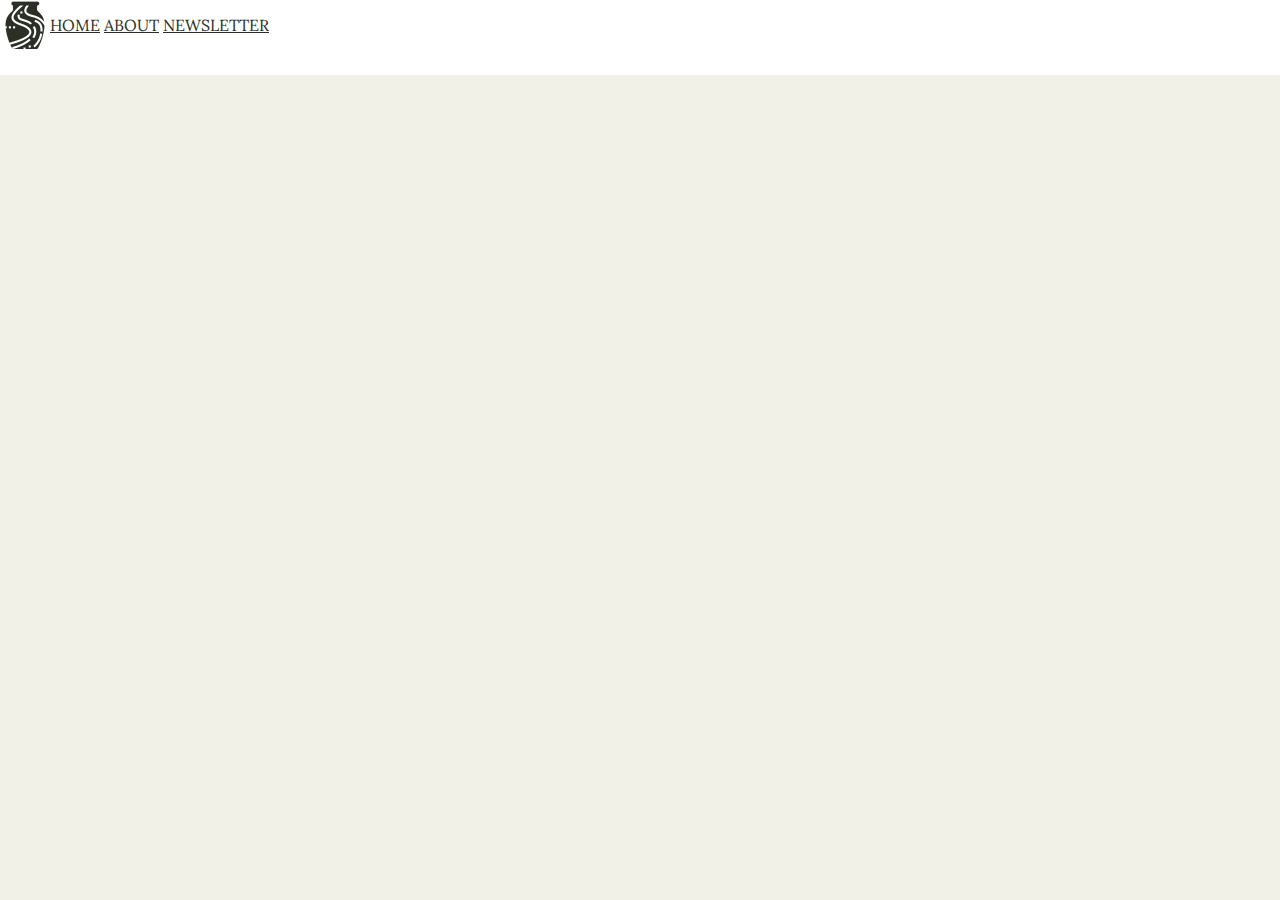
==== about.html @ 85ed7cf2 "heading and footer" ====
<!DOCTYPE html>
<html>
  <head>
    <meta charset="utf-8">
    <title>About | Bent Creek Ceramics</title>
    <link href="styles.css" rel=stylesheet>
    <link <link href="https://fonts.googleapis.com/css?family=Lora:400,700|Roboto:300,400,700" rel="stylesheet">
  </head>
  <body>
    <div class="main-navigation">
      <img id="logo" src="images/bent-creek-logo.png" alt="bent creek logo" height="50px" href="index.html" />
      <nav class="navigation">
        <a href="index.html">Home</a>
        <a href="about.html">About</a>
        <a href="newsletter.html">Newsletter</a>
      </nav>
  </body>
</html>
---- styles.css ----
/*Background: #F2F1E8
Text: #131511
Inline Link: #968772
Inline Link (Hover): #967343
Navigation Background: #FFFFFF
Navigation Text: #2B2F26
Navigation Text (Hover): #CD5D67
Navigation Text (Active) #968772
Button Background: #968772
Button Background (Hover): #967343
Button Text: #F2F1E8
Button Text (Hover): #FFFFFF
Input Border Bottom: #968772
Input Border Bottom (Focus): #967343*/

body {
font-family: 'Roboto', sans-serif;
font-family: 'Lora', serif;
  display:flex;
  flex-direction:column;
  width:auto 0px;
  background: #F2F1E8;
  margin:auto;
}
.wrapper {
  margin:0px;
}
.main-navigation {
  background:white;
  text-decoration:none;
  padding-bottom:25px;
  display:flex;
}
.wrapper h1,h2,h3 {
  font-family: 'Roboto', sans-serif
}
.navigation {
  align-self: center;
  flex-flow: wrap;

}
.navigation a {
  color:#2B2F26;
  text-transform: uppercase;
}
.site-header {
  padding:40px;
  display: flex;
  flex-direction: column;
  align-items: center;
  font-family: 'Lora', serif;
}
.site-header h1 {
justify-content: center;
font-family:'Lora', serif;
margin:0px;
font-size:50px;
font-weight:400;
}
.site-header h2 {
  margin:1px;
  font-family:'Lora', serif;
  font-weight:100;
  font-size:25px;
}
footer {
  background:#2B2F26;
  color:#F2F1E8;
  padding: 20px;
}
.ceramics-section a {
  background-color:#2B2F26;
  color:#F2F1E8;

}
#Endless-Possibilities {
  background-image: url("images/product-1.jpg");
}
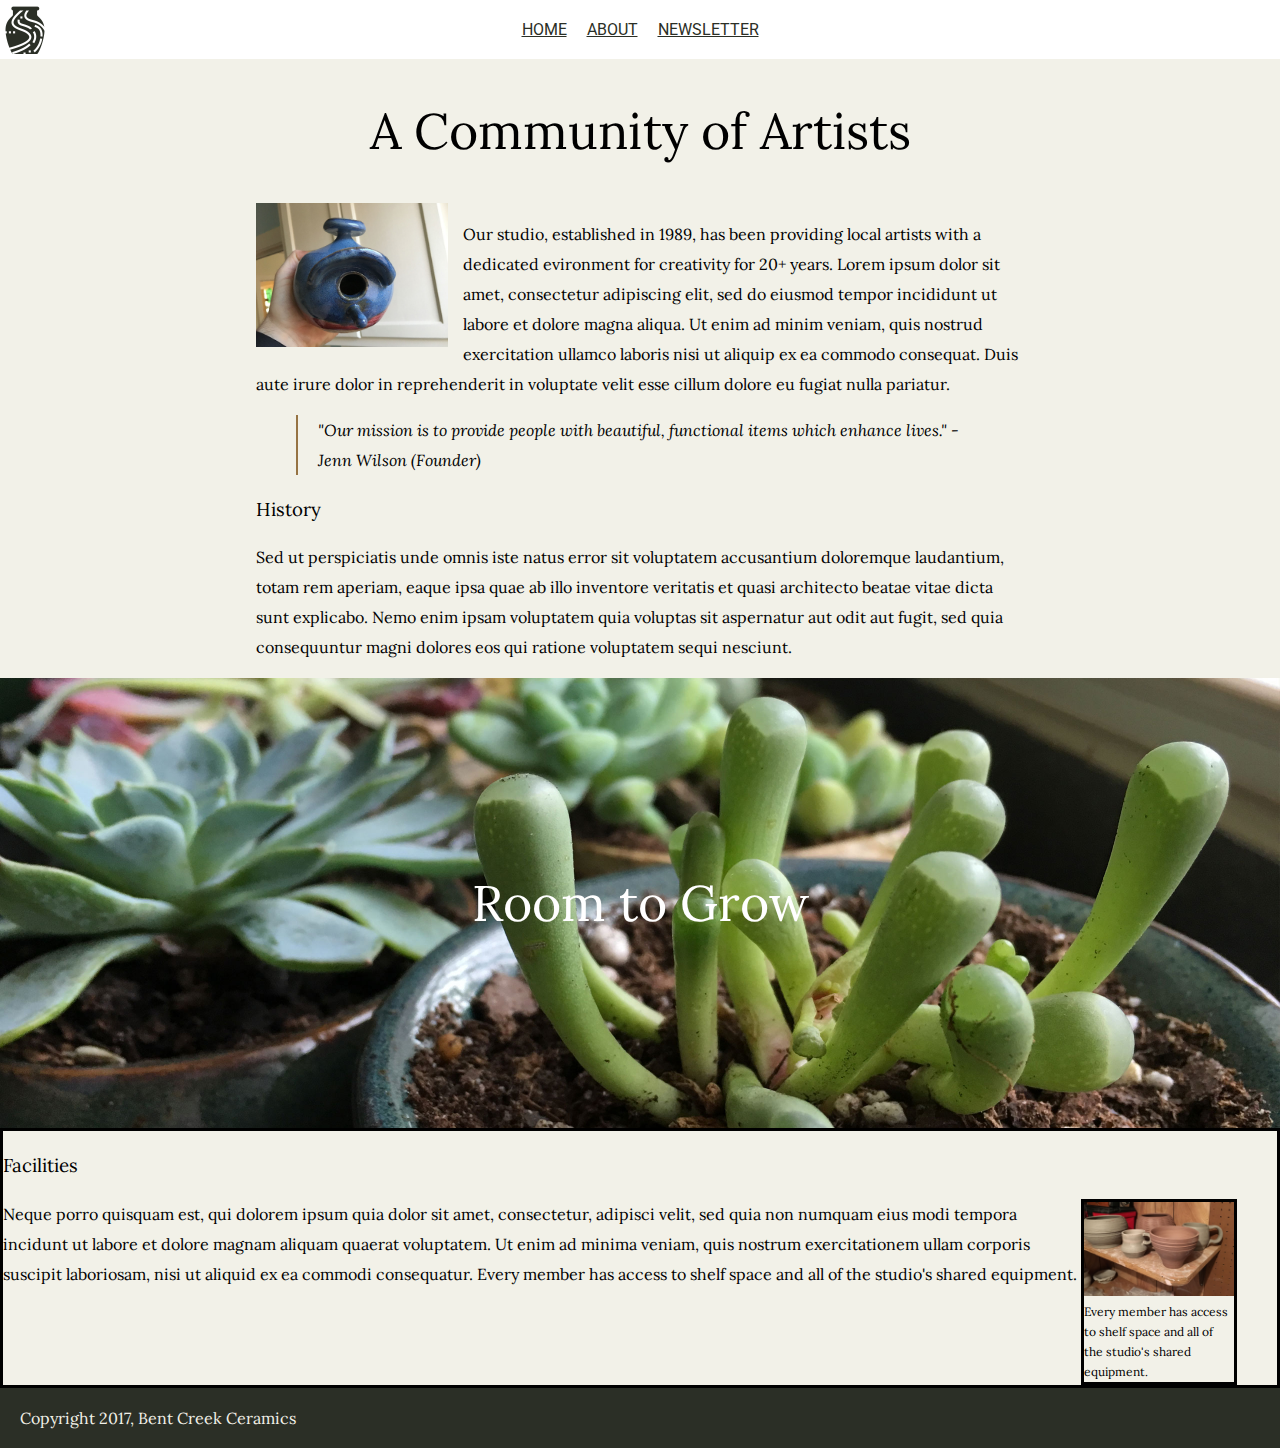
==== commit 85296e93: "about page updates" ====
--- a/about.html
+++ b/about.html
@@ -1,18 +1,70 @@
 <!DOCTYPE html>
 <html>
-  <head>
-    <meta charset="utf-8">
-    <title>About | Bent Creek Ceramics</title>
-    <link href="styles.css" rel=stylesheet>
-    <link <link href="https://fonts.googleapis.com/css?family=Lora:400,700|Roboto:300,400,700" rel="stylesheet">
-  </head>
-  <body>
-    <div class="main-navigation">
-      <img id="logo" src="images/bent-creek-logo.png" alt="bent creek logo" height="50px" href="index.html" />
-      <nav class="navigation">
-        <a href="index.html">Home</a>
-        <a href="about.html">About</a>
-        <a href="newsletter.html">Newsletter</a>
-      </nav>
-  </body>
+
+<head>
+  <meta charset="utf-8">
+  <title>About | Bent Creek Ceramics</title>
+  <link href="styles.css" rel=stylesheet>
+  <link <link href="https://fonts.googleapis.com/css?family=Lora:400,700|Roboto:300,400,700" rel="stylesheet">
+</head>
+
+<body>
+  <div class="main-navigation">
+    <img id="logo" src="images/bent-creek-logo.png" alt="bent creek logo" height="50px" href="index.html" />
+    <nav class="navigation">
+      <a href="index.html">Home</a>
+      <a href="about.html">About</a>
+      <a href="newsletter.html">Newsletter</a>
+    </nav>
+  </div>
+  <div class="wrapper-about">
+    <div class="site-header">
+      <h1>A Community of Artists</h1>
+    </div>
+    <div class="content-section">
+      <img src="images/birdhouse.jpg" alt="blue pottery" width=25%/>
+
+      <p>
+        Our studio, established in 1989, has been providing local artists with a dedicated evironment for creativity for 20+ years. Lorem ipsum dolor sit amet, consectetur adipiscing elit, sed do eiusmod tempor incididunt ut labore et dolore magna aliqua. Ut
+        enim ad minim veniam, quis nostrud exercitation ullamco laboris nisi ut aliquip ex ea commodo consequat. Duis aute irure dolor in reprehenderit in voluptate velit esse cillum dolore eu fugiat nulla pariatur.</p>
+      <blockquote>
+        <p>
+          "Our mission is to provide people with beautiful, functional items which enhance lives." -Jenn Wilson (Founder)
+        </p>
+      </blockquote>
+      <h3>
+  History
+</h3>
+      <p>
+        Sed ut perspiciatis unde omnis iste natus error sit voluptatem accusantium doloremque laudantium, totam rem aperiam, eaque ipsa quae ab illo inventore veritatis et quasi architecto beatae vitae dicta sunt explicabo. Nemo enim ipsam voluptatem quia voluptas
+        sit aspernatur aut odit aut fugit, sed quia consequuntur magni dolores eos qui ratione voluptatem sequi nesciunt.
+      </p>
+    </div>
+  </div>
+    <div class ="Room-to-Grow">
+      <h1>Room to Grow</h1>
+    </div>
+    <div class = "bottom-section">
+      <div class ="facilities">
+
+        <h3>Facilities</h3>
+        <figure>
+          <div class="aside">
+            <img src="images/background-1.jpg" width=150px/>
+            <figcaption>
+              Every member has access to shelf space and all of the studio's shared equipment.
+            </figcaption>
+          </div>
+        </figure>
+      <p>
+        Neque porro quisquam est, qui dolorem ipsum quia dolor sit amet, consectetur, adipisci velit, sed quia non numquam eius modi tempora incidunt ut labore et dolore magnam aliquam quaerat voluptatem. Ut enim ad minima veniam, quis nostrum exercitationem
+        ullam corporis suscipit laboriosam, nisi ut aliquid ex ea commodi consequatur. Every member has access to shelf space and all of the studio's shared equipment.
+      </p>
+        </div>
+  </div>
+</body>
+<footer>
+  Copyright 2017, Bent Creek Ceramics
+</footer>
+
 </html>
--- a/styles.css
+++ b/styles.css
@@ -14,65 +14,229 @@
 Input Border Bottom (Focus): #967343*/
 
 body {
-font-family: 'Roboto', sans-serif;
-font-family: 'Lora', serif;
-  display:flex;
-  flex-direction:column;
-  width:auto 0px;
+  font-family: 'Roboto', sans-serif;
+  font-family: 'Lora', serif;
+  display: flex;
+  flex-direction: column;
+  width: auto 0px;
   background: #F2F1E8;
-  margin:auto;
-}
+  margin: auto;
+}
+
 .wrapper {
-  margin:0px;
-}
+  margin: 0px;
+  margin-left:20px;
+  margin-right:20px;
+}
+
 .main-navigation {
-  background:white;
-  text-decoration:none;
-  padding-bottom:25px;
-  display:flex;
-}
-.wrapper h1,h2,h3 {
+  font-family: 'Roboto';
+  background: white;
+  text-decoration: none;
+  display: flex;
+  align-items: center;
+  padding: 10px 0px;
+}
+
+.wrapper h1, h2, h3 {
   font-family: 'Roboto', sans-serif
 }
+
 .navigation {
-  align-self: center;
-  flex-flow: wrap;
-
-}
+  display: flex;
+  justify-content: center;
+  width: 100%;
+}
+
+#logo {
+  position: absolute;
+  left: 0px;
+}
+
 .navigation a {
-  color:#2B2F26;
+  color: #2B2F26;
   text-transform: uppercase;
-}
+  padding: 10px;
+}
+
 .site-header {
-  padding:40px;
-  display: flex;
-  flex-direction: column;
-  align-items: center;
-  font-family: 'Lora', serif;
-}
+  padding: 40px;
+  display: flex;
+  flex-direction: column;
+  align-items: center;
+  font-family: 'Lora', serif;
+}
+
 .site-header h1 {
-justify-content: center;
-font-family:'Lora', serif;
-margin:0px;
-font-size:50px;
-font-weight:400;
+  justify-content: center;
+  font-family: 'Lora', serif;
+  margin: 0px;
+  font-size: 50px;
+  font-weight: 400;
+}
+h3 {
+  font-family:'Lora',serif;
+  font-weight: 300;
 }
 .site-header h2 {
-  margin:1px;
-  font-family:'Lora', serif;
-  font-weight:100;
-  font-size:25px;
-}
+  margin: 1px;
+  font-family: 'Lora', serif;
+  font-weight: 100;
+  font-size: 25px;
+}
+
 footer {
-  background:#2B2F26;
-  color:#F2F1E8;
+  background: #2B2F26;
+  color: #F2F1E8;
   padding: 20px;
 }
-.ceramics-section a {
-  background-color:#2B2F26;
-  color:#F2F1E8;
-
-}
+
+.ceramics-section {
+  display: flex;
+  flex-direction: column;
+  width: 100%;
+  justify-content: space-between;
+  margin: 0px 5px;
+}
+
+.ceramics-section div {
+  color: #F2F1E8;
+  margin: 10px;
+  margin-left: 5px;
+}
+
+.top-images {
+  display: flex;
+}
+
+.top-images div, .bottom-images div {
+  height: 50vh;
+  display: flex;
+  flex-direction: column;
+  justify-content: flex-end;
+  align-items: flex-start;
+  padding-bottom: 5px;
+  margin: 5px;
+  background-position: center;
+  background-size: cover;
+}
+
+.bottom-images {
+  display: flex;
+  padding-top: 0;
+}
+
+.top-images span, .bottom-images span {
+  background-color: #2B2F26;
+  padding: 10px;
+}
+
 #Endless-Possibilities {
   background-image: url("images/product-1.jpg");
-}
+  background-size: cover;
+  width: 60%;
+}
+
+#Sets {
+  width: 20%;
+  background-image: url("images/product-2.jpg");
+}
+
+#Texture {
+  width: 20%;
+  background-image: url("images/product-3.jpg");
+}
+
+#Tea-Time {
+  width: 20%;
+  background-image: url("images/product-4.jpg");
+}
+
+#Jars-Containers {
+  width: 20%;
+  background-image: url("images/product-5.jpg");
+}
+
+#Wasabi {
+  width: 40%;
+  background-image: url("images/product-6.jpg");
+}
+
+#Sippin {
+  width: 20%;
+  background-image: url("images/product-7.jpg");
+}
+
+/*About Page stlying*/
+.wrapper-about {
+  display:flex;
+  flex-direction: column;
+  align-items: center;
+  flex-wrap:wrap;
+}
+
+.content-section {
+  line-height: 30px;
+  width: 60%;
+  flex-wrap: wrap;
+  overflow:auto;
+  align-items: center;
+}
+.content-section img {
+  float:left;
+  padding-right:15px;
+
+}
+blockquote {
+  font-style: italic;
+  font-weight: 100;
+  border-left: 2px solid #967343;
+  padding-left:20px;
+}
+.Room-to-Grow {
+  color:white;
+  font-family: 'Lora', serif;
+  font-size: 40px;
+  font-weight: 100;
+  background-image: url("images/background-3.jpg");
+  background-position: 40% 30%;
+  background-size: cover;
+  height:50vh;
+  display: flex;
+  align-items: center;
+  justify-content: center;
+}
+.Room-to-Grow h1 {
+  font-family: 'Lora', serif;
+  font-size: 50px;
+  font-weight: 400;
+  align-items: center;
+}
+.bottom-section {
+  line-height: 30px;
+  border: solid black 3px;
+  justify-content: center;
+  display:flex;
+  align-items: center;
+}
+.aside {
+  border: solid black 3px;
+  height:auto;
+  font-size: 12px;
+  line-height: 20px;
+  float:right;
+  display:inline-block;
+  flex:1;
+
+}
+.aside figcaption {
+  width: 150px;
+}
+.facilities {
+  display: inline;
+  flex:3;
+  width:60%;
+}
+.facilities p {
+  justify-content: center;
+}
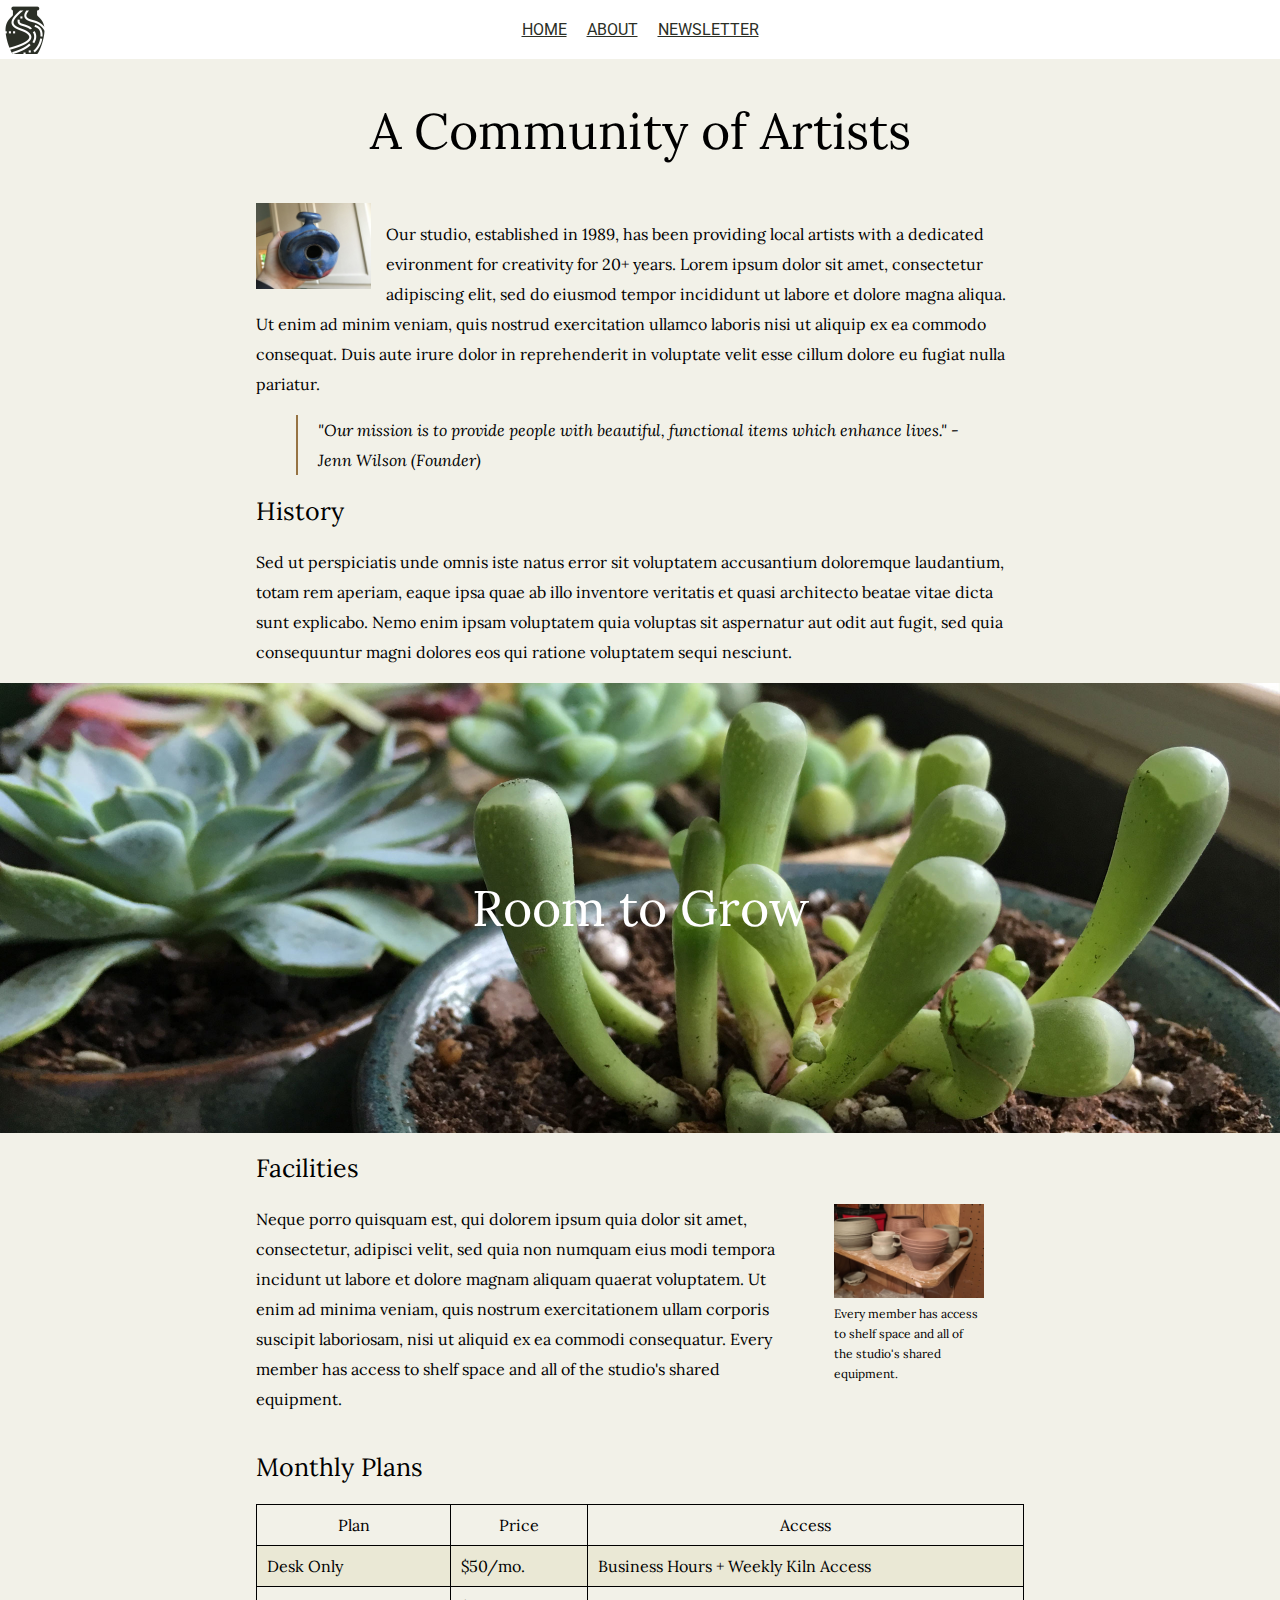
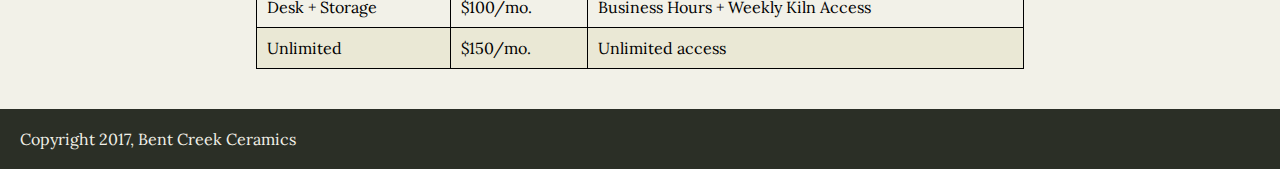
==== commit 339bdd7c: "finished assignment" ====
--- a/about.html
+++ b/about.html
@@ -5,12 +5,12 @@
   <meta charset="utf-8">
   <title>About | Bent Creek Ceramics</title>
   <link href="styles.css" rel=stylesheet>
-  <link <link href="https://fonts.googleapis.com/css?family=Lora:400,700|Roboto:300,400,700" rel="stylesheet">
+  <link href="https://fonts.googleapis.com/css?family=Lora:400,700|Roboto:300,400,700" rel="stylesheet">
 </head>
 
 <body>
   <div class="main-navigation">
-    <img id="logo" src="images/bent-creek-logo.png" alt="bent creek logo" height="50px" href="index.html" />
+    <img id="logo" src="images/bent-creek-logo.png" alt="bent creek logo" height="50px"/>
     <nav class="navigation">
       <a href="index.html">Home</a>
       <a href="about.html">About</a>
@@ -22,7 +22,7 @@
       <h1>A Community of Artists</h1>
     </div>
     <div class="content-section">
-      <img src="images/birdhouse.jpg" alt="blue pottery" width=25%/>
+      <img src="images/birdhouse.jpg" alt="blue pottery" width=15%/>
 
       <p>
         Our studio, established in 1989, has been providing local artists with a dedicated evironment for creativity for 20+ years. Lorem ipsum dolor sit amet, consectetur adipiscing elit, sed do eiusmod tempor incididunt ut labore et dolore magna aliqua. Ut
@@ -32,9 +32,9 @@
           "Our mission is to provide people with beautiful, functional items which enhance lives." -Jenn Wilson (Founder)
         </p>
       </blockquote>
-      <h3>
+      <h2>
   History
-</h3>
+</h2>
       <p>
         Sed ut perspiciatis unde omnis iste natus error sit voluptatem accusantium doloremque laudantium, totam rem aperiam, eaque ipsa quae ab illo inventore veritatis et quasi architecto beatae vitae dicta sunt explicabo. Nemo enim ipsam voluptatem quia voluptas
         sit aspernatur aut odit aut fugit, sed quia consequuntur magni dolores eos qui ratione voluptatem sequi nesciunt.
@@ -47,7 +47,7 @@
     <div class = "bottom-section">
       <div class ="facilities">
 
-        <h3>Facilities</h3>
+        <h2>Facilities</h2>
         <figure>
           <div class="aside">
             <img src="images/background-1.jpg" width=150px/>
@@ -62,7 +62,59 @@
       </p>
         </div>
   </div>
+
 </body>
+<div class="monthly-plans">
+  <h2>Monthly Plans</h2>
+  <table>
+    <thead>
+      <tr>
+        <td>
+          Plan
+        </td>
+        <td>
+          Price
+        </td>
+        <td>
+          Access
+        </td>
+      </tr>
+      </thead>
+      <tr class="table-colors">
+        <td>
+        Desk Only
+        </td>
+        <td>
+          $50/mo.
+        </td>
+          <td>
+            Business Hours + Weekly Kiln Access
+          </td>
+      </tr>
+      <tr>
+        <td>
+        Desk + Storage
+        </td>
+        <td>
+          $100/mo.
+        </td>
+          <td>
+            Business Hours + Weekly Kiln Access
+          </td>
+      </tr>
+      <tr class="table-colors">
+        <td>
+        Unlimited
+        </td>
+        <td>
+          $150/mo.
+        </td>
+          <td>
+            Unlimited access
+          </td>
+      </tr>
+  </table>
+</div>
 <footer>
   Copyright 2017, Bent Creek Ceramics
 </footer>
--- a/styles.css
+++ b/styles.css
@@ -37,6 +37,12 @@
   align-items: center;
   padding: 10px 0px;
 }
+.main-navigation a:hover {
+  color:#CD5D67
+}
+main-navigation a:active {
+  color: #968772;
+}
 
 .wrapper h1, h2, h3 {
   font-family: 'Roboto', sans-serif
@@ -74,9 +80,10 @@
   font-size: 50px;
   font-weight: 400;
 }
-h3 {
-  font-family:'Lora',serif;
-  font-weight: 300;
+h2 {
+  font-family: 'Lora', serif;
+  font-weight: 100;
+  font-size: 25px;
 }
 .site-header h2 {
   margin: 1px;
@@ -101,12 +108,12 @@
 
 .ceramics-section div {
   color: #F2F1E8;
-  margin: 10px;
-  margin-left: 5px;
+  margin-right: 10px;
 }
 
 .top-images {
   display: flex;
+  margin-bottom:0px;
 }
 
 .top-images div, .bottom-images div {
@@ -214,20 +221,18 @@
 }
 .bottom-section {
   line-height: 30px;
-  border: solid black 3px;
-  justify-content: center;
-  display:flex;
-  align-items: center;
+  justify-content: center;
+  display:flex;
+  align-items: center;
+  align-self: center;
+  width: 60%;
 }
 .aside {
-  border: solid black 3px;
   height:auto;
   font-size: 12px;
   line-height: 20px;
   float:right;
-  display:inline-block;
-  flex:1;
-
+  padding-left: 50px;
 }
 .aside figcaption {
   width: 150px;
@@ -240,3 +245,85 @@
 .facilities p {
   justify-content: center;
 }
+
+.table-colors {
+  background: #EAE8D5;
+}
+
+thead {
+text-align: center;
+}
+table {
+  border-collapse: collapse;
+}
+table td {
+border: 1px solid black;
+padding:10px;
+font-size: 16px;
+}
+
+.monthly-plans {
+  display:flex;
+  flex-direction: column;
+  align-self: center;
+  margin-bottom: 40px;
+  width:60%;
+}
+
+.monthly-plans h2 {
+  font-family: 'Lora', serif;
+  font-weight: 100;
+  font-size: 25px;
+}
+/*Newsletter styling*/
+.form-section {
+  background-image: url("images/background-2.jpg");
+  width:auto;
+  background-repeat: no-repeat;
+  background-size: cover;
+  height:90vh;
+  display:flex;
+  align-items: center;
+  justify-content: center;
+
+}
+.form-section h2{
+  font-family: 'Lora', serif;
+  font-weight: 100;
+  font-size: 25px;
+}
+.form-section h4{
+  font-family:'Lora', serif;
+  font-weight: 100;
+  align-self:center;
+}
+.form-content {
+  background-color: white;
+  width:50%;
+  padding:20px;
+}
+.form-intro {
+  display:flex;
+  flex-direction: column;
+  align-items: center;
+  padding-bottom: 10px;
+}
+input {
+  width:100%;
+    border: none;
+    border-bottom: 2px solid #968772;
+}
+button {
+  margin:0 45%;
+  color:white;
+  background-color:#968772;
+  padding:10px 20px;
+  border-style: none;
+  font-size:16px;
+  font-weight:lighter;
+}
+label {
+  font-family: 'Roboto', sans-serif;
+  color: #968772;
+  font-weight: 100;
+}
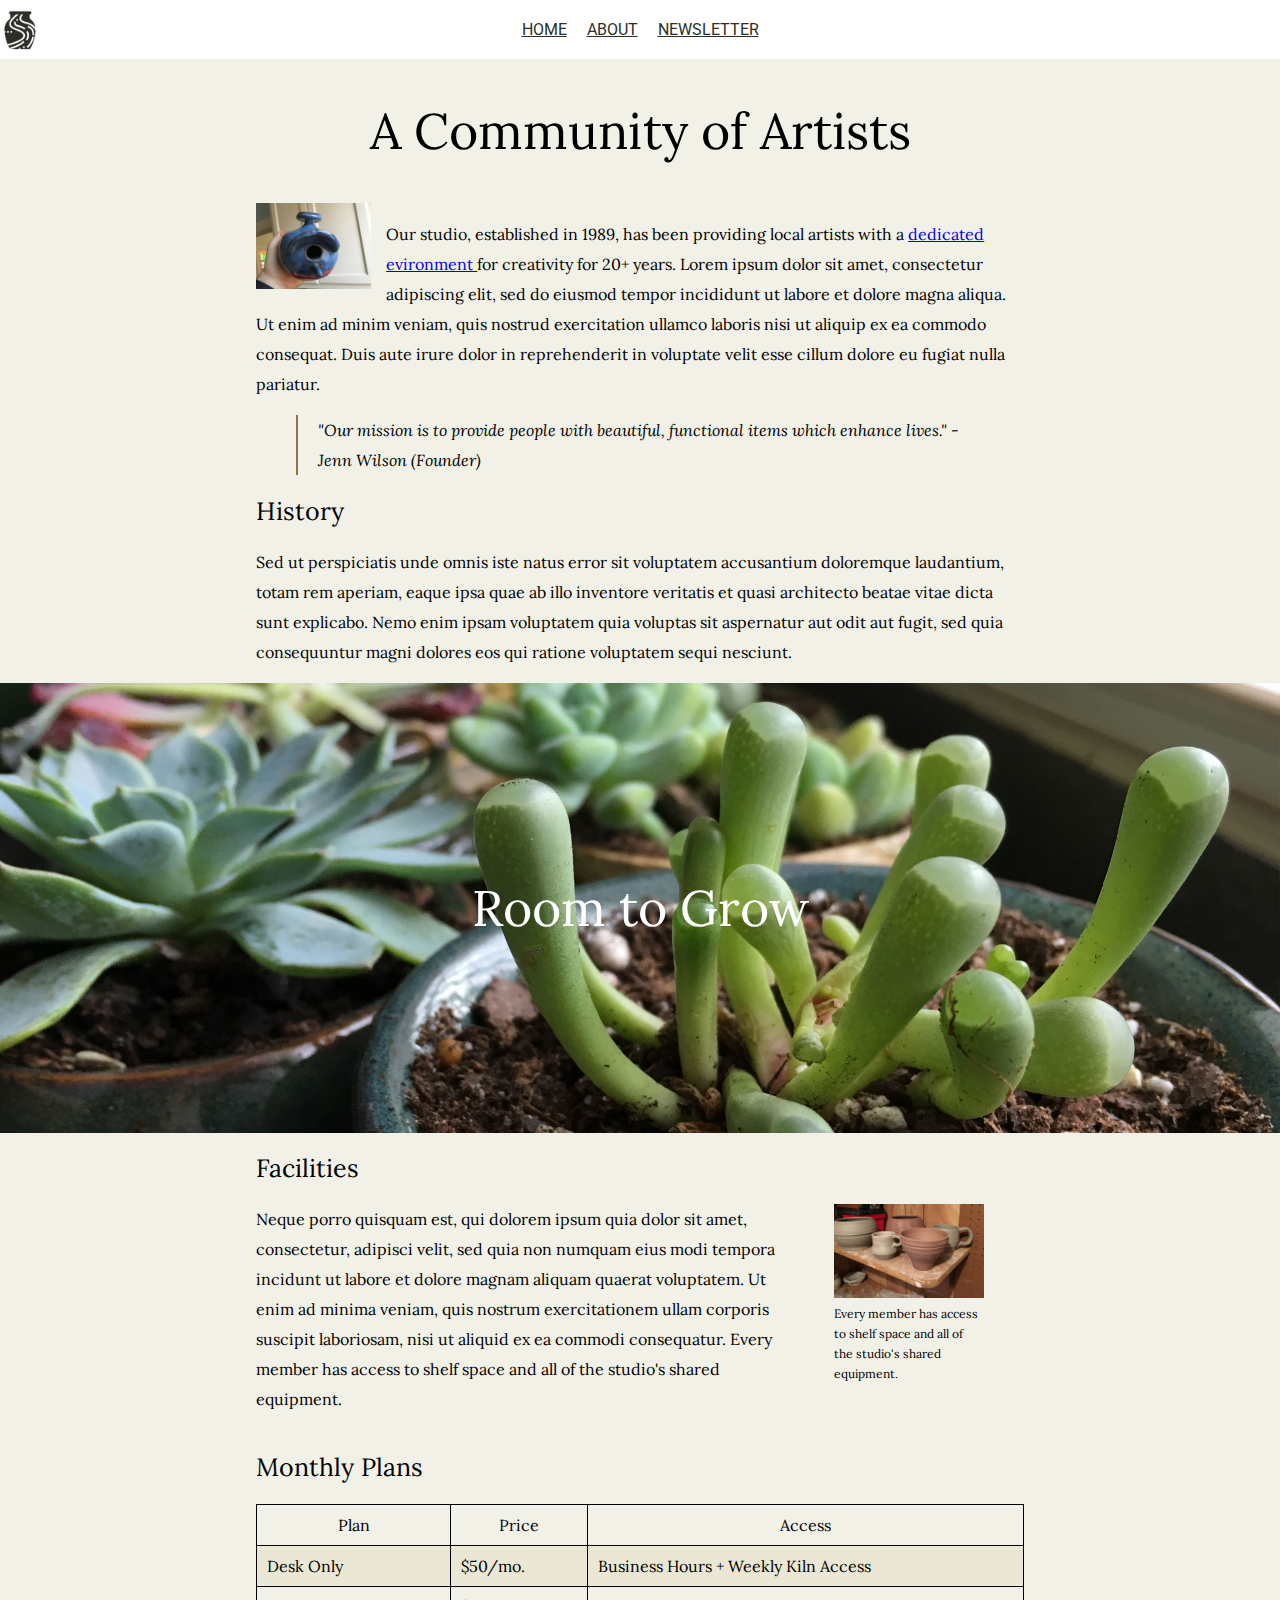
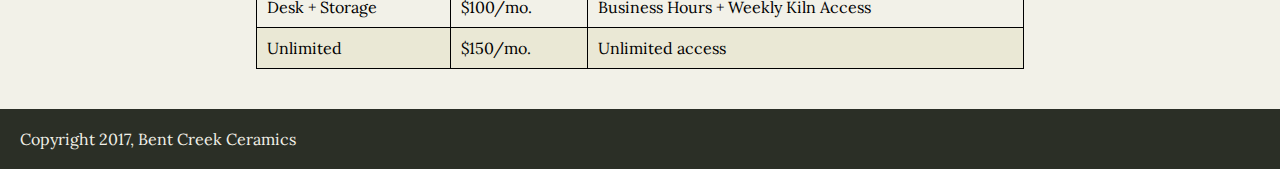
==== commit ef2fed3e: "final tweaks" ====
--- a/about.html
+++ b/about.html
@@ -3,14 +3,14 @@
 
 <head>
   <meta charset="utf-8">
-  <title>About | Bent Creek Ceramics</title>
+  <title>Bent Creek Ceramics - About</title>
   <link href="styles.css" rel=stylesheet>
   <link href="https://fonts.googleapis.com/css?family=Lora:400,700|Roboto:300,400,700" rel="stylesheet">
 </head>
 
 <body>
   <div class="main-navigation">
-    <img id="logo" src="images/bent-creek-logo.png" alt="bent creek logo" height="50px"/>
+    <img id="logo" src="images/bent-creek-logo.png" alt="bent creek logo" height="40px"/>
     <nav class="navigation">
       <a href="index.html">Home</a>
       <a href="about.html">About</a>
@@ -25,7 +25,7 @@
       <img src="images/birdhouse.jpg" alt="blue pottery" width=15%/>
 
       <p>
-        Our studio, established in 1989, has been providing local artists with a dedicated evironment for creativity for 20+ years. Lorem ipsum dolor sit amet, consectetur adipiscing elit, sed do eiusmod tempor incididunt ut labore et dolore magna aliqua. Ut
+        Our studio, established in 1989, has been providing local artists with a <a href='#Facilities'>dedicated evironment </a> for creativity for 20+ years. Lorem ipsum dolor sit amet, consectetur adipiscing elit, sed do eiusmod tempor incididunt ut labore et dolore magna aliqua. Ut
         enim ad minim veniam, quis nostrud exercitation ullamco laboris nisi ut aliquip ex ea commodo consequat. Duis aute irure dolor in reprehenderit in voluptate velit esse cillum dolore eu fugiat nulla pariatur.</p>
       <blockquote>
         <p>
@@ -46,7 +46,7 @@
     </div>
     <div class = "bottom-section">
       <div class ="facilities">
-
+<div id="Facilities"></div>
         <h2>Facilities</h2>
         <figure>
           <div class="aside">
